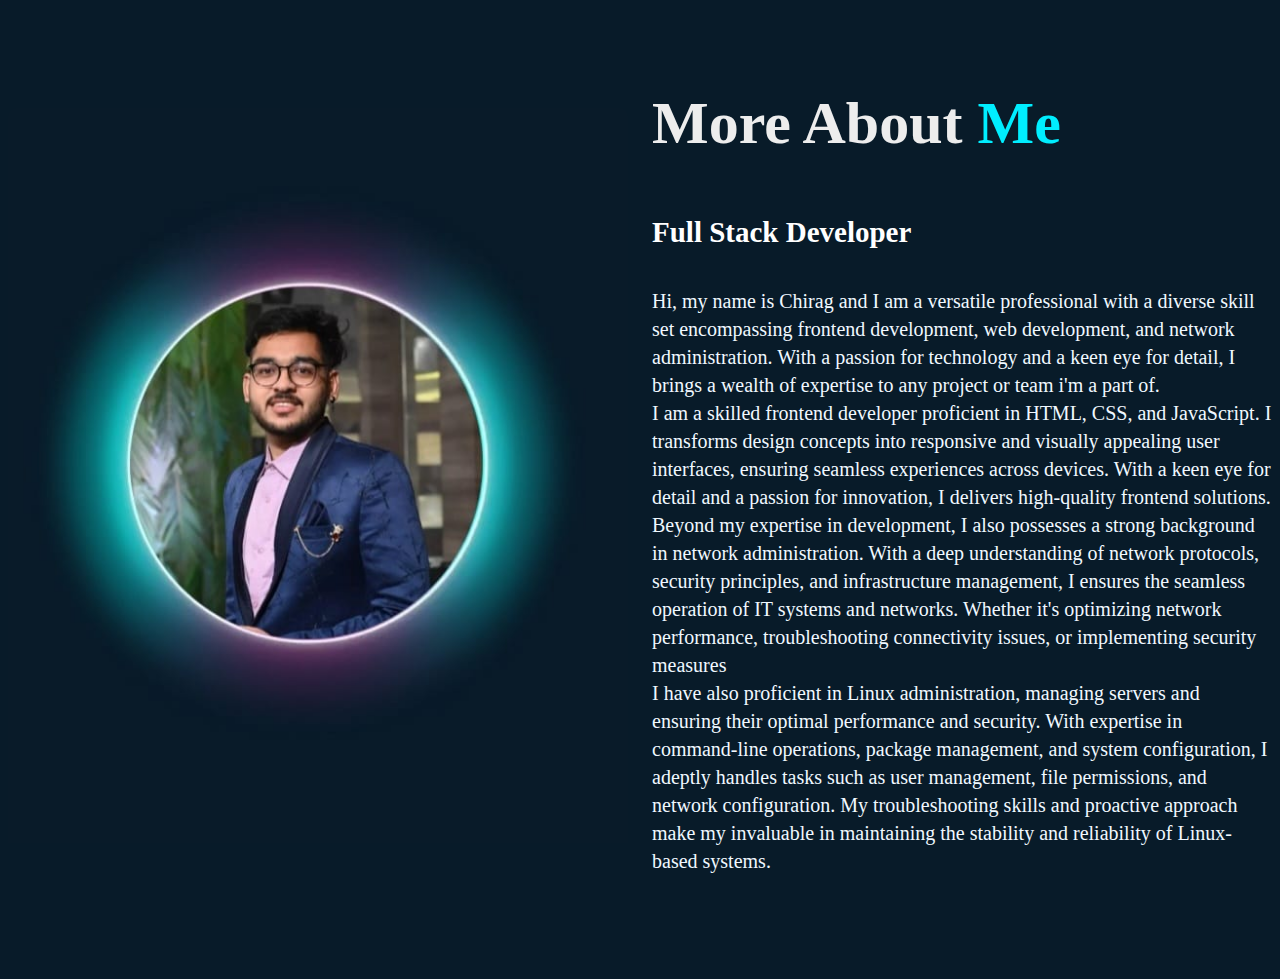
==== moreabout.html @ 55e00590 "Code Updaded" ====
<!DOCTYPE html>
<html lang="en">
<head>
    <meta charset="UTF-8">
    <meta name="viewport" content="width=device-width, initial-scale=1.0">
    <title>About Me</title>
    <link rel="stylesheet" href="moreabout.css">
    <link rel="shortcut icon" type="image/png" href="ic.png">
</head>
<body>
    

<section class="about" id="about">
    <div class="about-img">
        <img src="about.jpg">
    </div>
    <div class="about-text">
        <h2>More About<span> Me</span></h2>
        <h4>Full Stack Developer</h4>
        <p>Hi, my name is Chirag and I am a versatile professional with a diverse skill set encompassing
            frontend development, web development, and network administration. With a passion for
            technology and a keen eye for detail, I brings a wealth of expertise to any project or team
            i'm a part of.
            <br>
            I am a skilled frontend developer proficient in HTML, CSS, and JavaScript. I transforms
            design concepts into responsive and visually appealing user interfaces, ensuring seamless
            experiences across devices. With a keen eye for detail and a passion for innovation, I
            delivers high-quality frontend solutions.
            <br>
            Beyond my expertise in development, I also possesses a strong background in network
            administration. With a deep understanding of network protocols, security principles, and
            infrastructure management, I ensures the seamless operation of IT systems and networks.
            Whether it's optimizing network performance, troubleshooting connectivity issues, or
            implementing security measures
            <br>I have also proficient in Linux administration, managing servers and ensuring their
            optimal performance and security. With expertise in command-line operations, package
            management, and system configuration, I adeptly handles tasks such as user management, file
            permissions, and network configuration. My troubleshooting skills and proactive approach
            make my invaluable in maintaining the stability and reliability of Linux-based systems.
        </p>
    </div>
</section>

</body>
</html>
---- moreabout.css ----
body{
    color: #ededed;
    background: #081b29;
}

.about{
    display: grid;
    grid-template-columns: repeat(2, 1fr);
    align-items: center;
    gap: 1.5rem;

}


.about-img img{
    padding-bottom: 20%;
    max-width: 630px;
    height: auto;
    width: 100%;
    border-radius:8px;
    margin-top: 100px;

}
.about-text h2{
    font-size: 60px;

}
.about-text h2 span{
    color: #0ef;
}
.about-text h4{
    font-size: 29px;
    font-weight: 600;
    color: #fff;
    line-height: 1.7;
    margin: 15px 0 30px;
}
.about-text p{
    color: aliceblue;
    font-size: 20px;
    line-height: 1.4;
    margin-bottom: 4rem;

}
/* For screens smaller than 768px (e.g., tablets and phones) */
@media (max-width: 768px) {
    .about {
        grid-template-columns: 1fr;
        text-align: center;
    }
    .about-img img {
        padding-bottom: 10%;
        max-width: 80%;
    }
    .about-text h2 {
        font-size: 40px;
    }
    .about-text h4 {
        font-size: 24px;
    }
    .about-text p {
        font-size: 18px;
    }
}

/* For screens smaller than 576px (e.g., phones) */
@media (max-width: 576px) {
    .about-text h2 {
        font-size: 32px;
    }
    .about-text h4 {
        font-size: 20px;
    }
    .about-text p {
        font-size: 16px;
    }
}
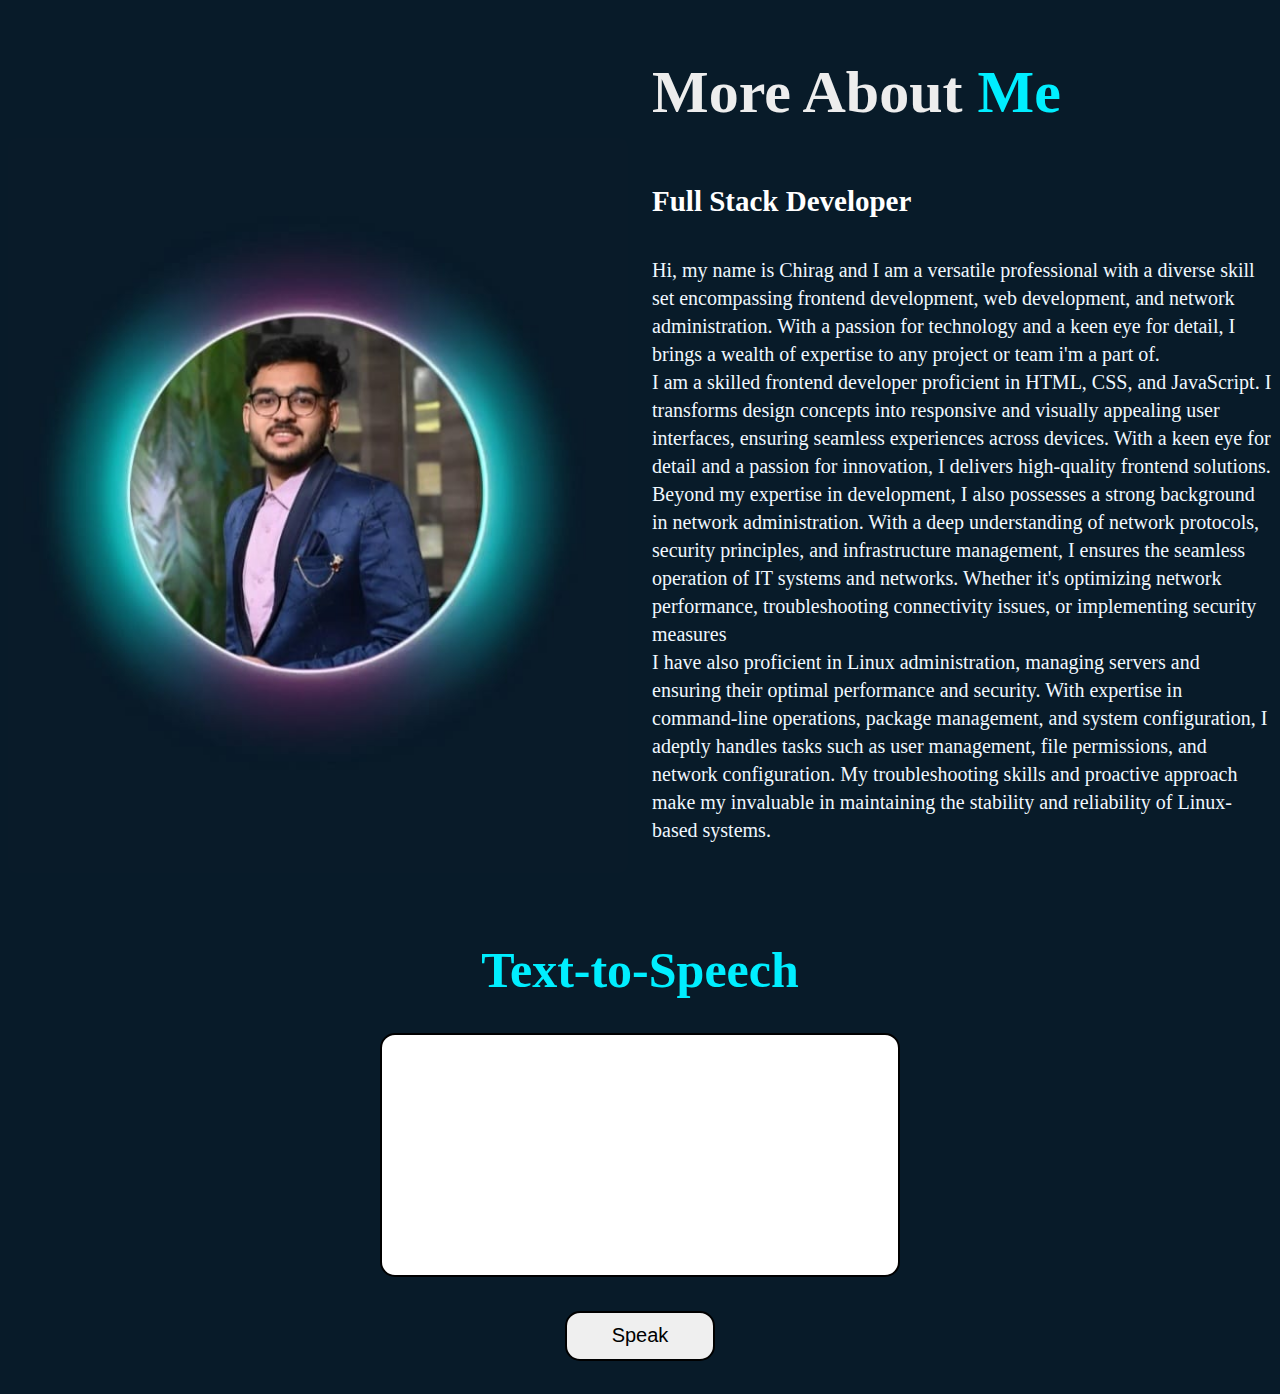
==== commit 458ec18b: "Code Updaded" ====
--- a/moreabout.html
+++ b/moreabout.html
@@ -40,6 +40,14 @@
         </p>
     </div>
 </section>
+<section class="speech">
+    <div class="speech">
+        <h1>Text-to-Speech</h1>
+        <textarea id="textbox" rows="10" cols="70"></textarea><br>
+        <button id="speakbtn" onclick="speak()">Speak</button>
+    </div>
+</section>
+<script src="about.js"></script>
 
 </body>
 </html>--- a/moreabout.css
+++ b/moreabout.css
@@ -13,7 +13,6 @@
 
 
 .about-img img{
-    padding-bottom: 20%;
     max-width: 630px;
     height: auto;
     width: 100%;
@@ -42,15 +41,92 @@
     margin-bottom: 4rem;
 
 }
+
+/* .speech{
+    text-align: center;
+}
+.speech h1{
+    color: #0ef;
+    font-weight: 600;
+    font-size: 70px;
+}
+#speakbtn{
+    width: 150px;
+    height: 50px;
+    margin: 15px;
+    border: 2px solid black;
+    border-radius: 15px;
+    font-size: 25px;
+    
+}
+#textbox{
+    border-radius: 15px;
+    border: 2px solid black;
+} */
+
+.speech {
+    text-align: center;
+}
+.speech h1 {
+    color: #0ef;
+    font-weight: 600;
+    font-size: 50px; /* Reduced font size for smaller screens */
+}
+#speakbtn {
+    width: 150px;
+    height: 50px;
+    margin: 15px;
+    border: 2px solid black;
+    border-radius: 15px;
+    font-size: 20px; /* Reduced font size for smaller screens */
+}
+#textbox {
+    border-radius: 15px;
+    border: 2px solid black;
+    width: 40%; /* Adjust width as needed */
+    margin-bottom: 15px; /* Added space at the bottom */
+    padding: 5px; /* Added padding */
+    font-size: 20px; /* Adjust font size */
+    resize: none; /* Prevent resizing */
+}
+
+
+
+ /* Media queries for responsiveness */
+ @media screen and (max-width: 768px) {
+    .speech h1 {
+        font-size: 40px; /* Adjusted font size for smaller screens */
+    }
+    #speakbtn {
+        width: 120px; /* Reduced button width for smaller screens */
+        height: 40px; /* Reduced button height for smaller screens */
+        font-size: 18px; /* Reduced font size for smaller screens */
+    }
+    #textbox {
+        font-size: 18px; /* Reduced font size for smaller screens */
+    }
+}
+
+@media screen and (max-width: 480px) {
+    .speech h1 {
+        font-size: 30px; /* Adjusted font size for even smaller screens */
+    }
+    #speakbtn {
+        width: 100px; /* Reduced button width for even smaller screens */
+        height: 30px; /* Reduced button height for even smaller screens */
+        font-size: 16px; /* Reduced font size for even smaller screens */
+    }
+    #textbox {
+        font-size: 16px; /* Reduced font size for even smaller screens */
+    }
+}
+
+
 /* For screens smaller than 768px (e.g., tablets and phones) */
 @media (max-width: 768px) {
     .about {
         grid-template-columns: 1fr;
         text-align: center;
-    }
-    .about-img img {
-        padding-bottom: 10%;
-        max-width: 80%;
     }
     .about-text h2 {
         font-size: 40px;
@@ -60,6 +136,12 @@
     }
     .about-text p {
         font-size: 18px;
+        text-align: center;
+        text-align: justify;
+        padding: 25px 25px;
+    }
+    .about-img img{
+        border: 2px solid #0ef;
     }
 }
 
@@ -73,5 +155,11 @@
     }
     .about-text p {
         font-size: 16px;
+        text-align: center;
+        text-align: justify;
+        padding: 25px 25px;
+    }
+    .about-img img{
+        border: 2px solid #0ef;
     }
 }